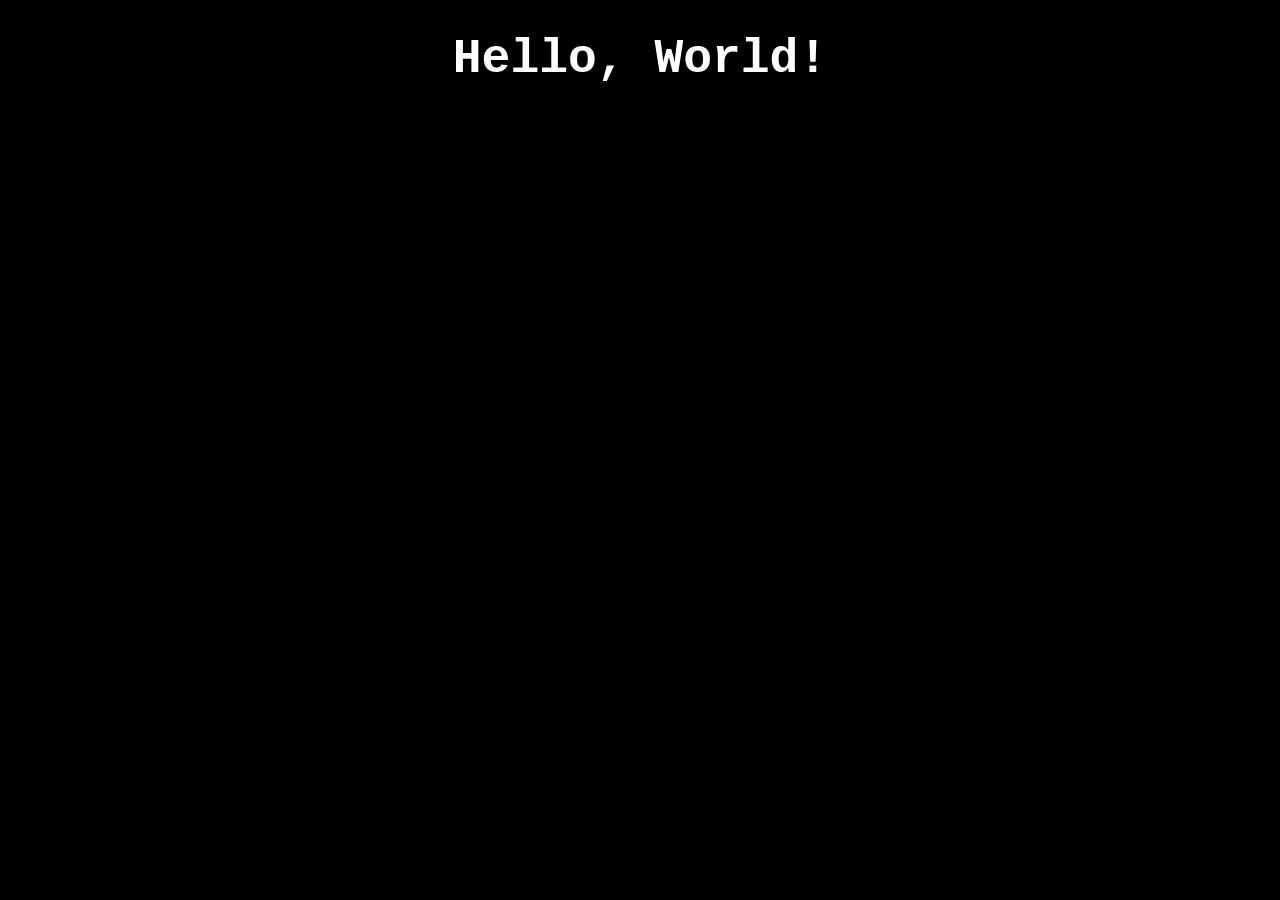
==== public/index.html @ fdf18ebb "Added images and updated directory" ====
<!doctype html>
<html lang="en-US">
  <head>
    <meta charset="UTF-8" />
    <meta name="viewport" content="width=device-width, initial-scale=1.0" />
    <link rel="stylesheet" type="text/css" href="main.css" />
    <!--<script src="https://unpkg.com/jquery"></script>-->
    <title>Micah Ronan</title>
  </head>
  <body>
    <header></header>
    <main>
      <h1>Hello, World!</h1>
    </main>
    <footer></footer>
    <!--<script src="main.js"></script>-->
  </body>
</html>
---- public/main.css ----
body {
  background-color: black;
  color: white;
  font: 1.5em 'Courier New', Courier, monospace;
  text-align: center;
}
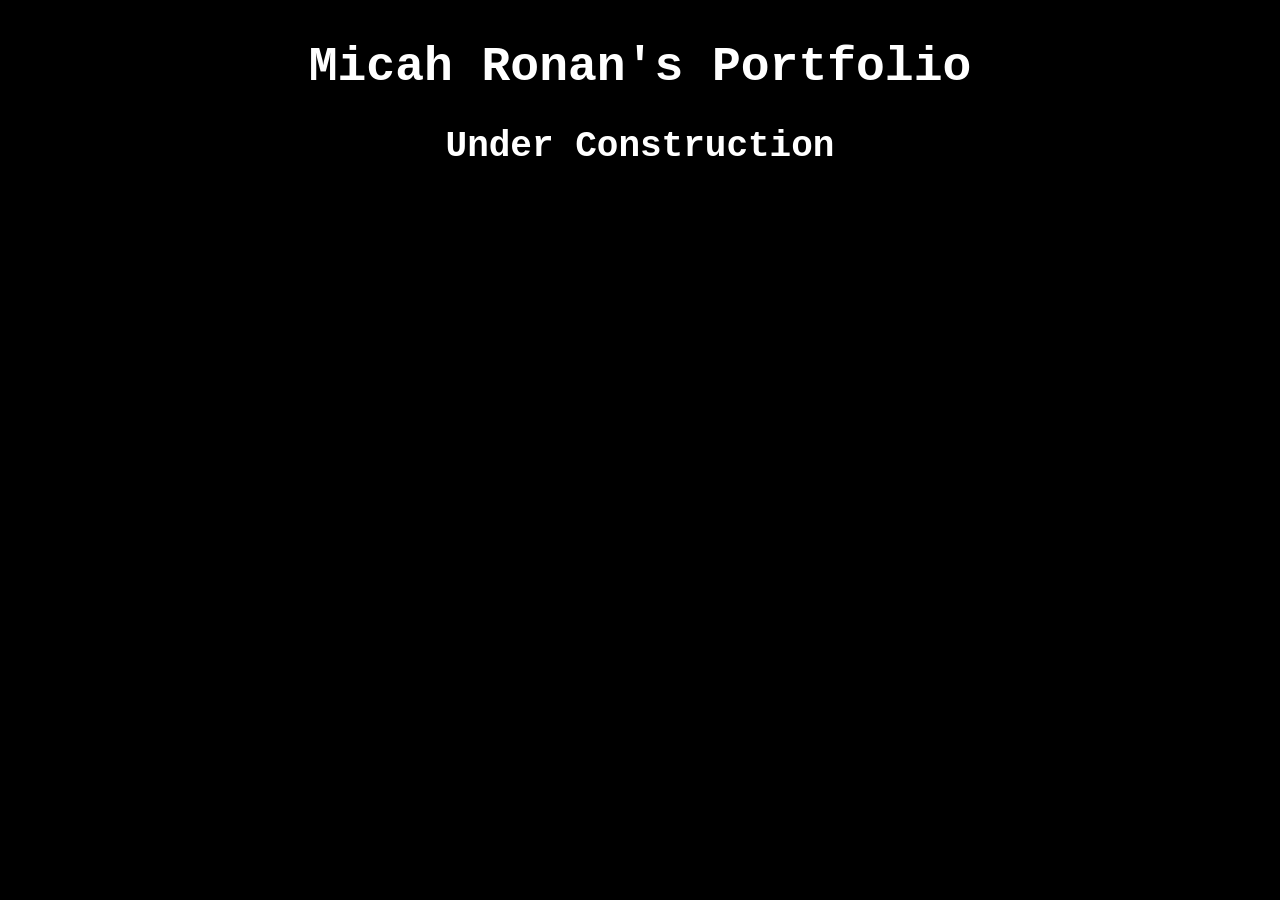
==== commit 5b6fcef2: "Refreshed for 'under construction', will update according to bricks" ====
--- a/public/index.html
+++ b/public/index.html
@@ -3,16 +3,16 @@
   <head>
     <meta charset="UTF-8" />
     <meta name="viewport" content="width=device-width, initial-scale=1.0" />
-    <link rel="stylesheet" type="text/css" href="main.css" />
-    <!--<script src="https://unpkg.com/jquery"></script>-->
+    <link rel="icon" href="favicon.ico" />
+    <link rel="stylesheet" type="text/css" href="styles/main.css" />
     <title>Micah Ronan</title>
   </head>
   <body>
-    <header></header>
-    <main>
-      <h1>Hello, World!</h1>
-    </main>
+    <header>
+      <h1>Micah Ronan's Portfolio</h1>
+      <h2>Under Construction</h2>
+    </header>
+    <main></main>
     <footer></footer>
-    <!--<script src="main.js"></script>-->
   </body>
 </html>
--- a/public/styles/main.css
+++ b/public/styles/main.css
@@ -0,0 +1,7 @@
+body {
+  background-color: black;
+  color: white;
+  font: 1.5em 'Courier New', Courier, monospace;
+  text-align: center;
+  align-content: center;
+}
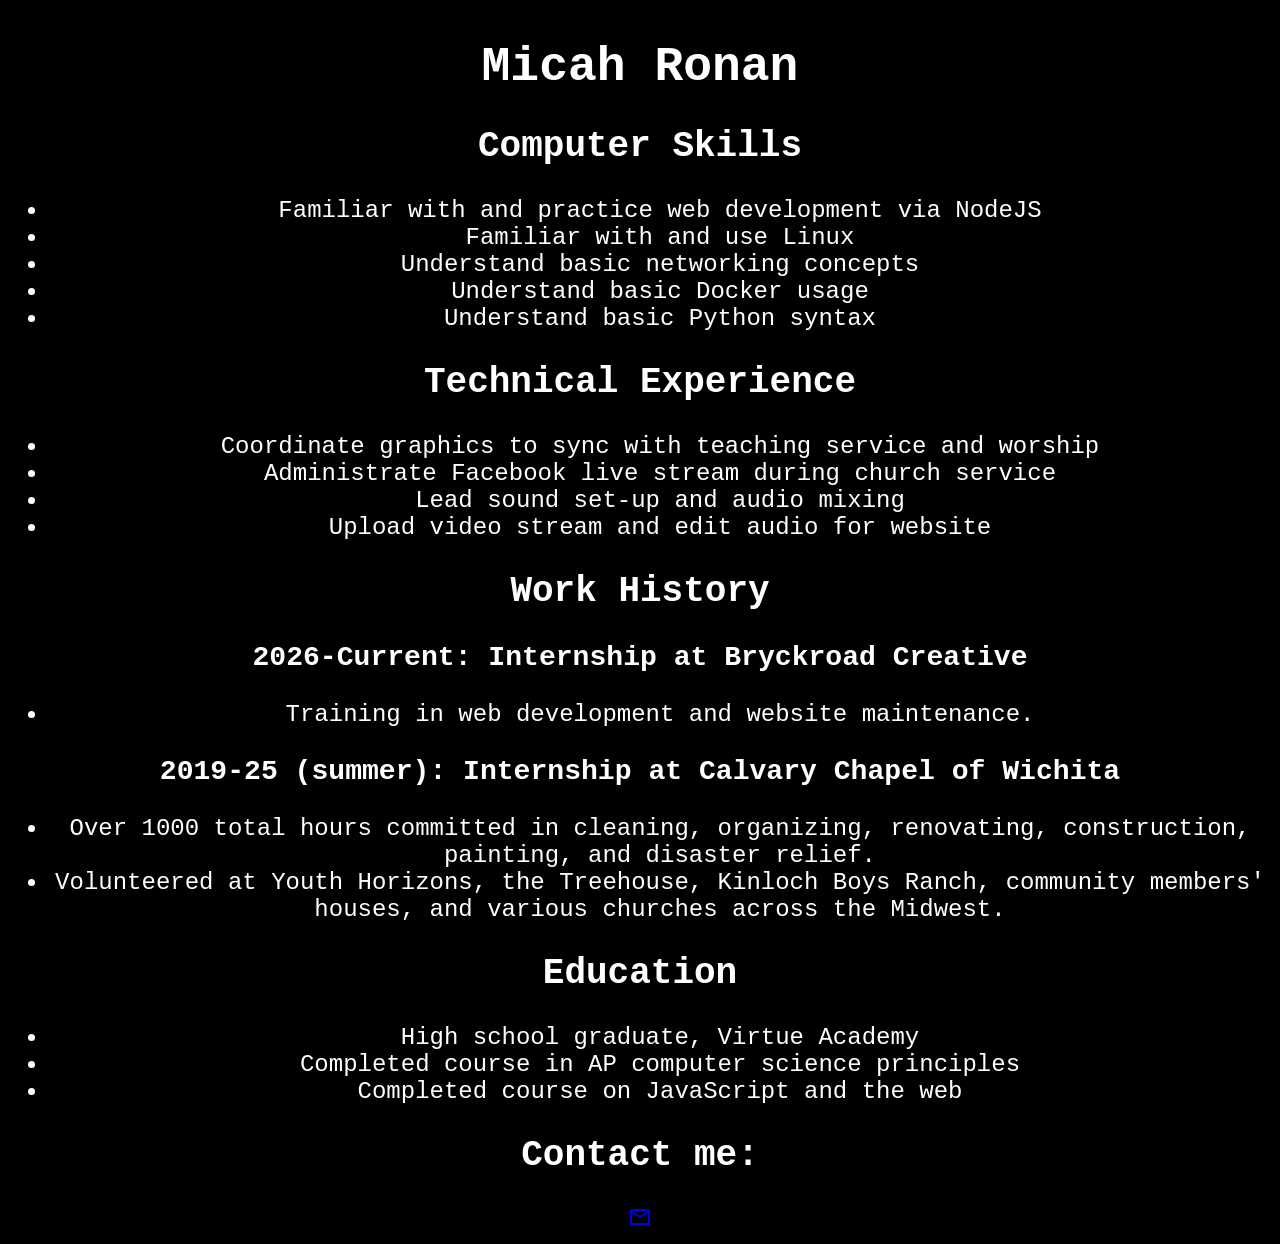
==== commit 13325300: "Added content and sections" ====
--- a/public/index.html
+++ b/public/index.html
@@ -4,15 +4,79 @@
     <meta charset="UTF-8" />
     <meta name="viewport" content="width=device-width, initial-scale=1.0" />
     <link rel="icon" href="favicon.ico" />
+    <link rel="preconnect" href="https://fonts.googleapis.com" />
+    <link rel="preconnect" href="https://fonts.gstatic.com" crossorigin />
+    <link
+      rel="stylesheet"
+      href="https://fonts.googleapis.com/css2?family=Material+Symbols+Outlined:opsz,wght,FILL,GRAD@24,400,0,0&icon_names=mail"
+    />
+    <link
+      rel="stylesheet"
+      href="https://fonts.googleapis.com/css2?family=Nabla&display=swap"
+    />
     <link rel="stylesheet" type="text/css" href="styles/main.css" />
     <title>Micah Ronan</title>
   </head>
   <body>
     <header>
-      <h1>Micah Ronan's Portfolio</h1>
-      <h2>Under Construction</h2>
+      <h1>Micah Ronan</h1>
     </header>
-    <main></main>
-    <footer></footer>
+    <main>
+      <section>
+        <h2>Computer Skills</h2>
+        <ul>
+          <li>Familiar with and practice web development via NodeJS</li>
+          <li>Familiar with and use Linux</li>
+          <li>Understand basic networking concepts</li>
+          <li>Understand basic Docker usage</li>
+          <li>Understand basic Python syntax</li>
+        </ul>
+      </section>
+      <section>
+        <h2>Technical Experience</h2>
+        <ul>
+          <li>Coordinate graphics to sync with teaching service and worship</li>
+          <li>Administrate Facebook live stream during church service</li>
+          <li>Lead sound set-up and audio mixing</li>
+          <li>Upload video stream and edit audio for website</li>
+        </ul>
+      </section>
+      <section>
+        <h2>Work History</h2>
+        <h3>2026-Current: Internship at Bryckroad Creative</h3>
+        <ul>
+          <li>Training in web development and website maintenance.</li>
+        </ul>
+        <h3>2019-25 (summer): Internship at Calvary Chapel of Wichita</h3>
+        <ul>
+          <li>
+            Over 1000 total hours committed in cleaning, organizing, renovating,
+            construction, painting, and disaster relief.
+          </li>
+          <li>
+            Volunteered at Youth Horizons, the Treehouse, Kinloch Boys Ranch,
+            community members' houses, and various churches across the Midwest.
+          </li>
+        </ul>
+      </section>
+      <section>
+        <h2>Education</h2>
+        <ul>
+          <li>High school graduate, Virtue Academy</li>
+          <li>Completed course in AP computer science principles</li>
+          <li>Completed course on JavaScript and the web</li>
+        </ul>
+      </section>
+    </main>
+    <footer>
+      <div>
+        <h2>Contact me:</h2>
+      </div>
+      <div class="align-right">
+        <a href="mailto:mr.micahronan@gmail.com"
+          ><span class="material-symbols-outlined">mail</span></a
+        >
+      </div>
+    </footer>
   </body>
 </html>
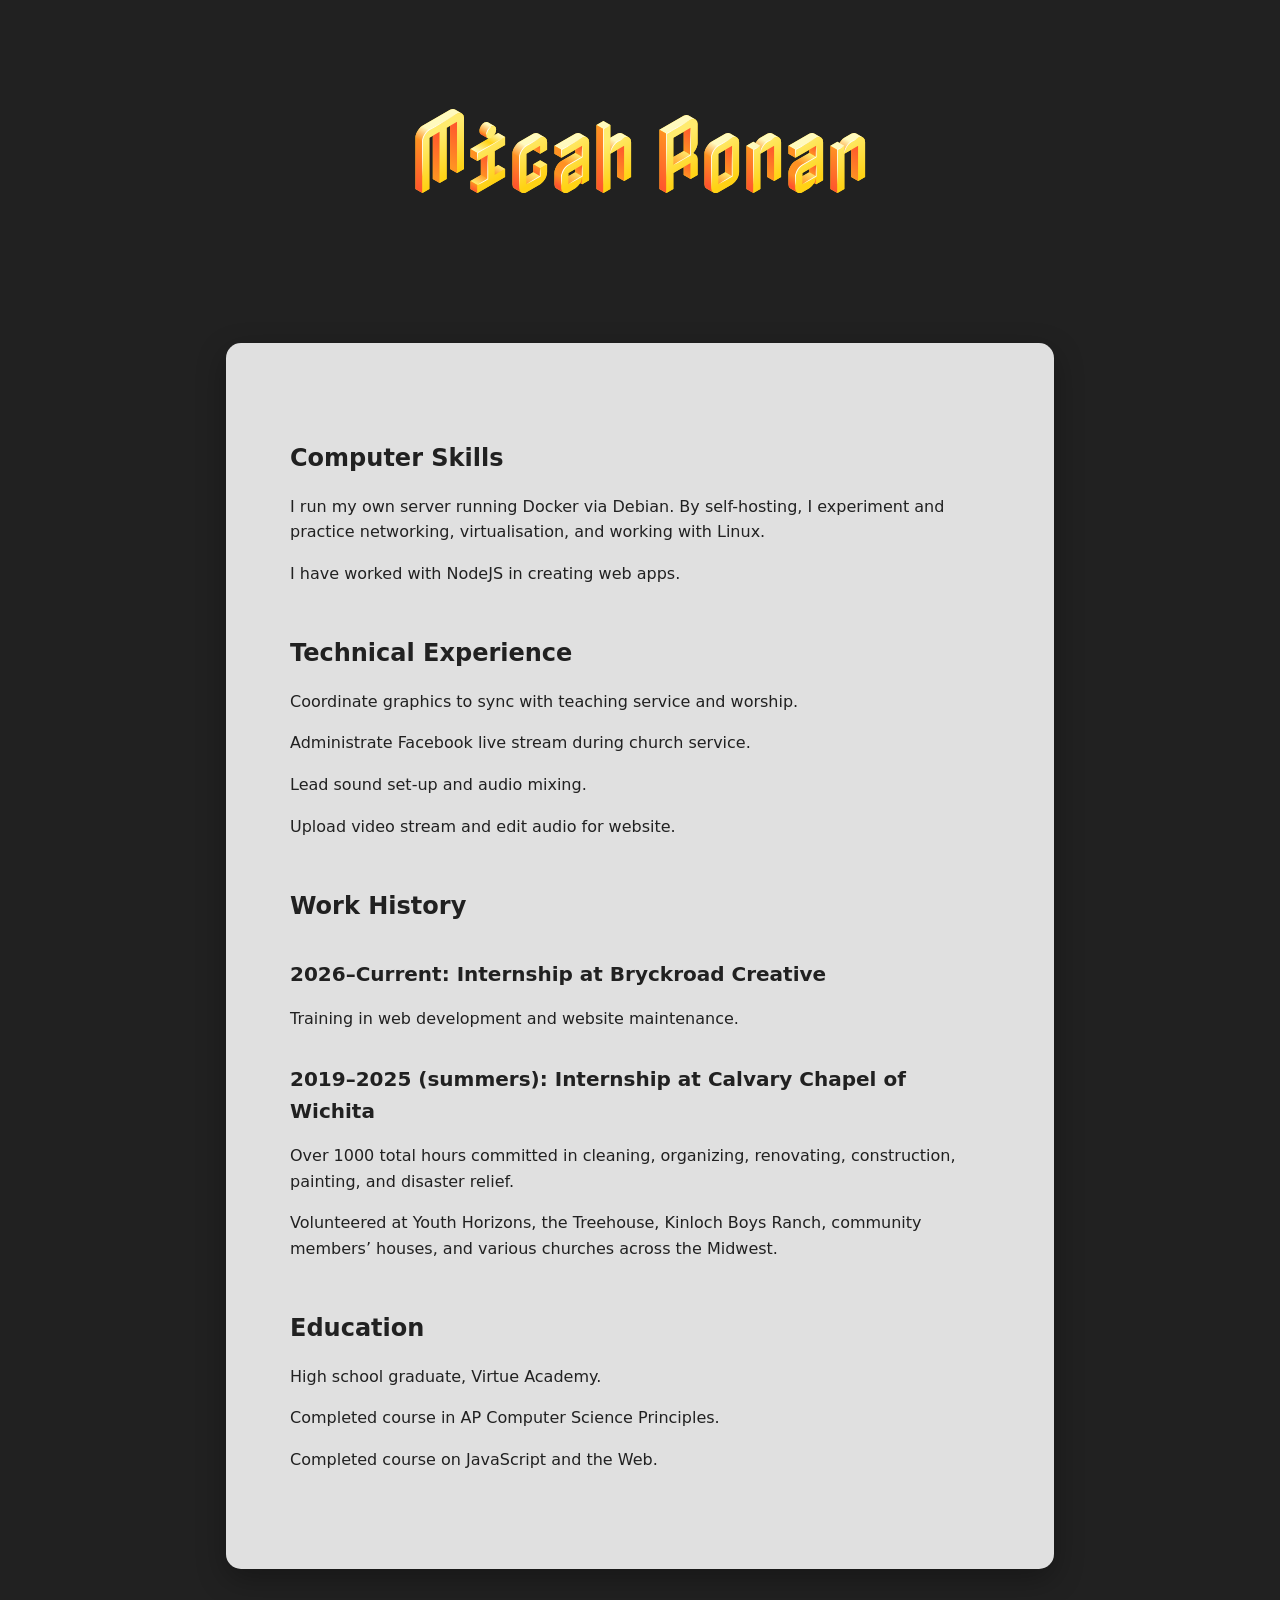
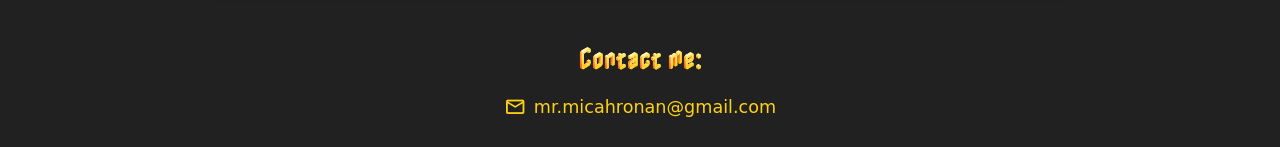
==== commit 2eca66ac: "Made more responsive and looks a bit better" ====
--- a/public/index.html
+++ b/public/index.html
@@ -3,16 +3,20 @@
   <head>
     <meta charset="UTF-8" />
     <meta name="viewport" content="width=device-width, initial-scale=1.0" />
+    <meta
+      name="description"
+      content="Micah Ronan — Web development intern &amp; self-taught Linux enthusiast with hands-on experience in audiovisual production and creative tech."
+    />
     <link rel="icon" href="favicon.ico" />
     <link rel="preconnect" href="https://fonts.googleapis.com" />
     <link rel="preconnect" href="https://fonts.gstatic.com" crossorigin />
     <link
       rel="stylesheet"
-      href="https://fonts.googleapis.com/css2?family=Material+Symbols+Outlined:opsz,wght,FILL,GRAD@24,400,0,0&icon_names=mail"
+      href="https://fonts.googleapis.com/css2?family=Material+Symbols+Outlined:opsz,wght,FILL,GRAD@24,400,0,0&display=swap&amp;icon_names=mail"
     />
     <link
       rel="stylesheet"
-      href="https://fonts.googleapis.com/css2?family=Nabla&display=swap"
+      href="https://fonts.googleapis.com/css2?family=Nabla&amp;display=swap"
     />
     <link rel="stylesheet" type="text/css" href="styles/main.css" />
     <title>Micah Ronan</title>
@@ -21,62 +25,59 @@
     <header>
       <h1>Micah Ronan</h1>
     </header>
+
     <main>
       <section>
         <h2>Computer Skills</h2>
-        <ul>
-          <li>Familiar with and practice web development via NodeJS</li>
-          <li>Familiar with and use Linux</li>
-          <li>Understand basic networking concepts</li>
-          <li>Understand basic Docker usage</li>
-          <li>Understand basic Python syntax</li>
-        </ul>
+        <p>
+          I run my own server running Docker via Debian. By self-hosting, I
+          experiment and practice networking, virtualisation, and working with
+          Linux.
+        </p>
+        <p>I have worked with NodeJS in creating web apps.</p>
       </section>
+
       <section>
         <h2>Technical Experience</h2>
-        <ul>
-          <li>Coordinate graphics to sync with teaching service and worship</li>
-          <li>Administrate Facebook live stream during church service</li>
-          <li>Lead sound set-up and audio mixing</li>
-          <li>Upload video stream and edit audio for website</li>
-        </ul>
+        <p>Coordinate graphics to sync with teaching service and worship.</p>
+        <p>Administrate Facebook live stream during church service.</p>
+        <p>Lead sound set-up and audio mixing.</p>
+        <p>Upload video stream and edit audio for website.</p>
       </section>
+
       <section>
         <h2>Work History</h2>
-        <h3>2026-Current: Internship at Bryckroad Creative</h3>
-        <ul>
-          <li>Training in web development and website maintenance.</li>
-        </ul>
-        <h3>2019-25 (summer): Internship at Calvary Chapel of Wichita</h3>
-        <ul>
-          <li>
-            Over 1000 total hours committed in cleaning, organizing, renovating,
-            construction, painting, and disaster relief.
-          </li>
-          <li>
-            Volunteered at Youth Horizons, the Treehouse, Kinloch Boys Ranch,
-            community members' houses, and various churches across the Midwest.
-          </li>
-        </ul>
+
+        <h3>2026–Current: Internship at Bryckroad Creative</h3>
+        <p>Training in web development and website maintenance.</p>
+
+        <h3>2019–2025 (summers): Internship at Calvary Chapel of Wichita</h3>
+        <p>
+          Over 1000 total hours committed in cleaning, organizing, renovating,
+          construction, painting, and disaster relief.
+        </p>
+        <p>
+          Volunteered at Youth Horizons, the Treehouse, Kinloch Boys Ranch,
+          community members’ houses, and various churches across the Midwest.
+        </p>
       </section>
+
       <section>
         <h2>Education</h2>
-        <ul>
-          <li>High school graduate, Virtue Academy</li>
-          <li>Completed course in AP computer science principles</li>
-          <li>Completed course on JavaScript and the web</li>
-        </ul>
+        <p>High school graduate, Virtue Academy.</p>
+        <p>Completed course in AP Computer Science Principles.</p>
+        <p>Completed course on JavaScript and the Web.</p>
       </section>
     </main>
+
     <footer>
-      <div>
-        <h2>Contact me:</h2>
-      </div>
-      <div class="align-right">
-        <a href="mailto:mr.micahronan@gmail.com"
-          ><span class="material-symbols-outlined">mail</span></a
-        >
-      </div>
+      <h2>Contact me:</h2>
+      <address>
+        <a href="mailto:mr.micahronan@gmail.com">
+          <span class="material-symbols-outlined">mail</span>
+          mr.micahronan@gmail.com
+        </a>
+      </address>
     </footer>
   </body>
 </html>
--- a/public/styles/main.css
+++ b/public/styles/main.css
@@ -1,7 +1,91 @@
+:root {
+  --primary-colour: #212121;
+  --accent-colour: #ffd214;
+  --bg-colour: #e0e0e0;
+  --section-spacing: 3rem;
+}
+
 body {
-  background-color: black;
-  color: white;
-  font: 1.5em 'Courier New', Courier, monospace;
+  background-color: var(--primary-colour);
+  color: var(--bg-colour);
+  font-family: system-ui, sans-serif;
+  line-height: 1.6;
+  margin: 0;
+}
+
+header {
+  font-family: "Nabla", sans-serif;
+  font-size: clamp(1.5rem, 5vw, 2.5rem);
   text-align: center;
-  align-content: center;
+  padding: clamp(1.5vh, 4vh, 5vh) 0;
+  color: var(--bg-colour);
+}
+
+main {
+  background-color: var(--bg-colour);
+  color: var(--primary-colour);
+  max-width: 700px;
+  margin: 4vh auto;
+  padding: clamp(2rem, 5vw, 3rem) clamp(1.5rem, 5vw, 5rem);
+  border-radius: 15px;
+  box-shadow: 0 10px 30px rgba(0, 0, 0, 0.3);
+}
+
+main section {
+  margin-block: var(--section-spacing);
+}
+
+main h2 {
+  color: var(--primary-colour);
+  margin-bottom: 1rem;
+}
+
+main h3 {
+  margin-top: 2rem;
+  margin-bottom: 0.5rem;
+  font-size: 1.25rem;
+}
+
+footer {
+  background-color: var(--primary-colour);
+  color: var(--bg-colour);
+  font-family: "Nabla", sans-serif;
+  text-align: center;
+  padding: 2vh 5vw;
+  font-size: 1.1rem;
+}
+
+footer h2 {
+  margin-bottom: 0.5rem;
+  font-size: 1.4rem;
+}
+
+footer a {
+  display: inline-flex;
+  align-items: center;
+  gap: 0.5rem;
+  color: var(--accent-colour);
+  text-decoration: none;
+  padding: 0.5rem 1rem;
+  border-radius: 9999px;
+  transition: all 0.2s ease;
+  font-family: system-ui, sans-serif;
+  font-style: normal;
+}
+
+footer a:hover {
+  background-color: var(--accent-colour);
+  color: var(--primary-colour);
+}
+
+.material-symbols-outlined {
+  font-size: 1.4rem;
+}
+
+/* Responsive tweaks – kept minimal */
+@media (max-width: 600px) {
+  main {
+    margin: 2vh 4vw;
+    border-radius: 12px;
+  }
 }
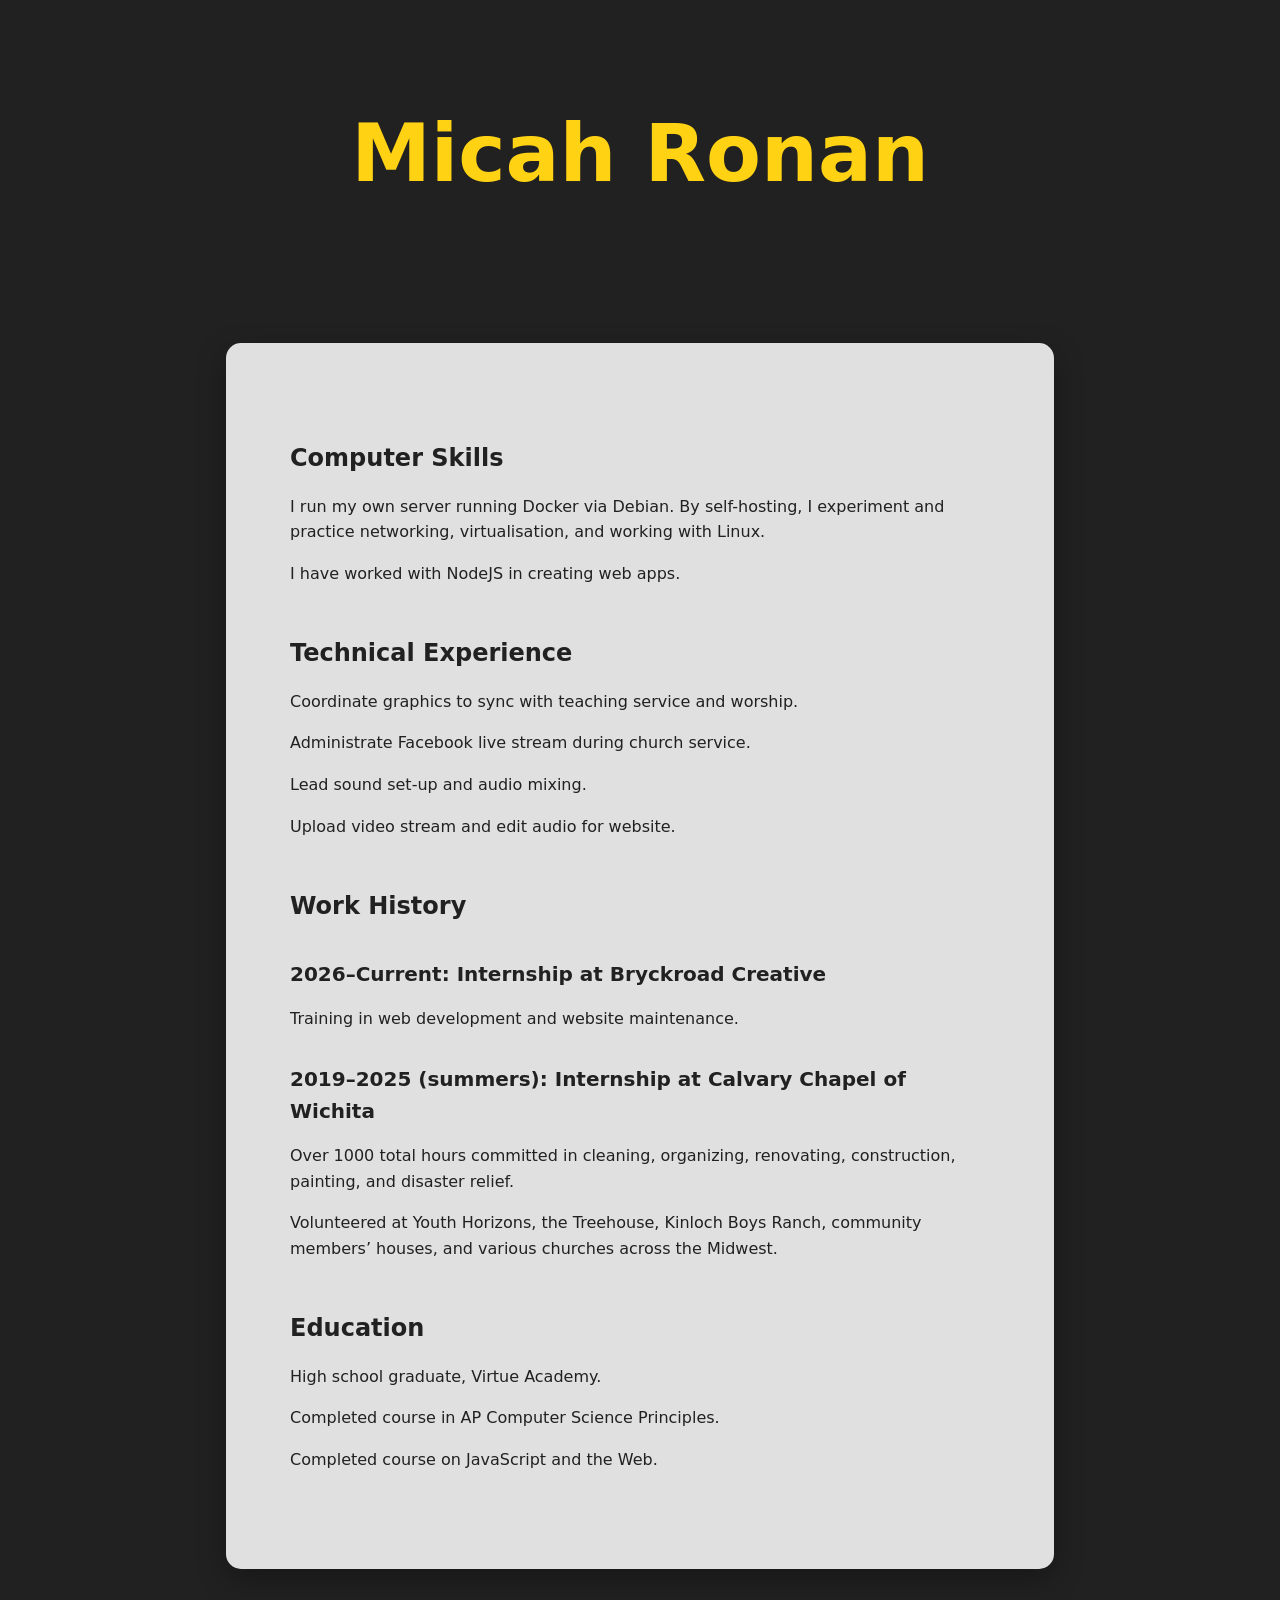
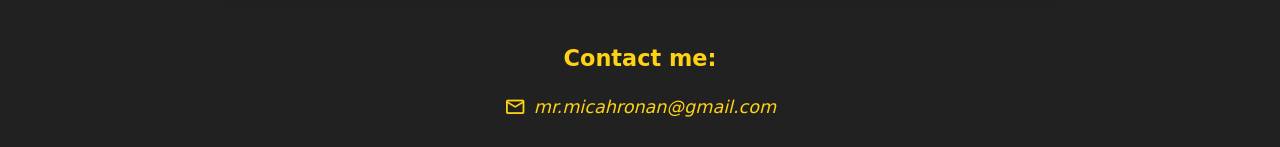
==== commit 5e63c18c: "Removed Nabla font" ====
--- a/public/index.html
+++ b/public/index.html
@@ -8,15 +8,9 @@
       content="Micah Ronan — Web development intern &amp; self-taught Linux enthusiast with hands-on experience in audiovisual production and creative tech."
     />
     <link rel="icon" href="favicon.ico" />
-    <link rel="preconnect" href="https://fonts.googleapis.com" />
-    <link rel="preconnect" href="https://fonts.gstatic.com" crossorigin />
     <link
       rel="stylesheet"
       href="https://fonts.googleapis.com/css2?family=Material+Symbols+Outlined:opsz,wght,FILL,GRAD@24,400,0,0&display=swap&amp;icon_names=mail"
-    />
-    <link
-      rel="stylesheet"
-      href="https://fonts.googleapis.com/css2?family=Nabla&amp;display=swap"
     />
     <link rel="stylesheet" type="text/css" href="styles/main.css" />
     <title>Micah Ronan</title>
--- a/public/styles/main.css
+++ b/public/styles/main.css
@@ -3,22 +3,22 @@
   --accent-colour: #ffd214;
   --bg-colour: #e0e0e0;
   --section-spacing: 3rem;
+  --primary-font: system-ui, -apple-system, BlinkMacSystemFont, 'Segoe UI', Roboto, Oxygen, Ubuntu, Cantarell, 'Open Sans', 'Helvetica Neue', sans-serif;
 }
 
 body {
   background-color: var(--primary-colour);
   color: var(--bg-colour);
-  font-family: system-ui, sans-serif;
+  font-family: var(--primary-font);
   line-height: 1.6;
   margin: 0;
 }
 
 header {
-  font-family: "Nabla", sans-serif;
+  color: var(--accent-colour);
   font-size: clamp(1.5rem, 5vw, 2.5rem);
   text-align: center;
   padding: clamp(1.5vh, 4vh, 5vh) 0;
-  color: var(--bg-colour);
 }
 
 main {
@@ -48,8 +48,7 @@
 
 footer {
   background-color: var(--primary-colour);
-  color: var(--bg-colour);
-  font-family: "Nabla", sans-serif;
+  color: var(--accent-colour);
   text-align: center;
   padding: 2vh 5vw;
   font-size: 1.1rem;
@@ -69,8 +68,6 @@
   padding: 0.5rem 1rem;
   border-radius: 9999px;
   transition: all 0.2s ease;
-  font-family: system-ui, sans-serif;
-  font-style: normal;
 }
 
 footer a:hover {
